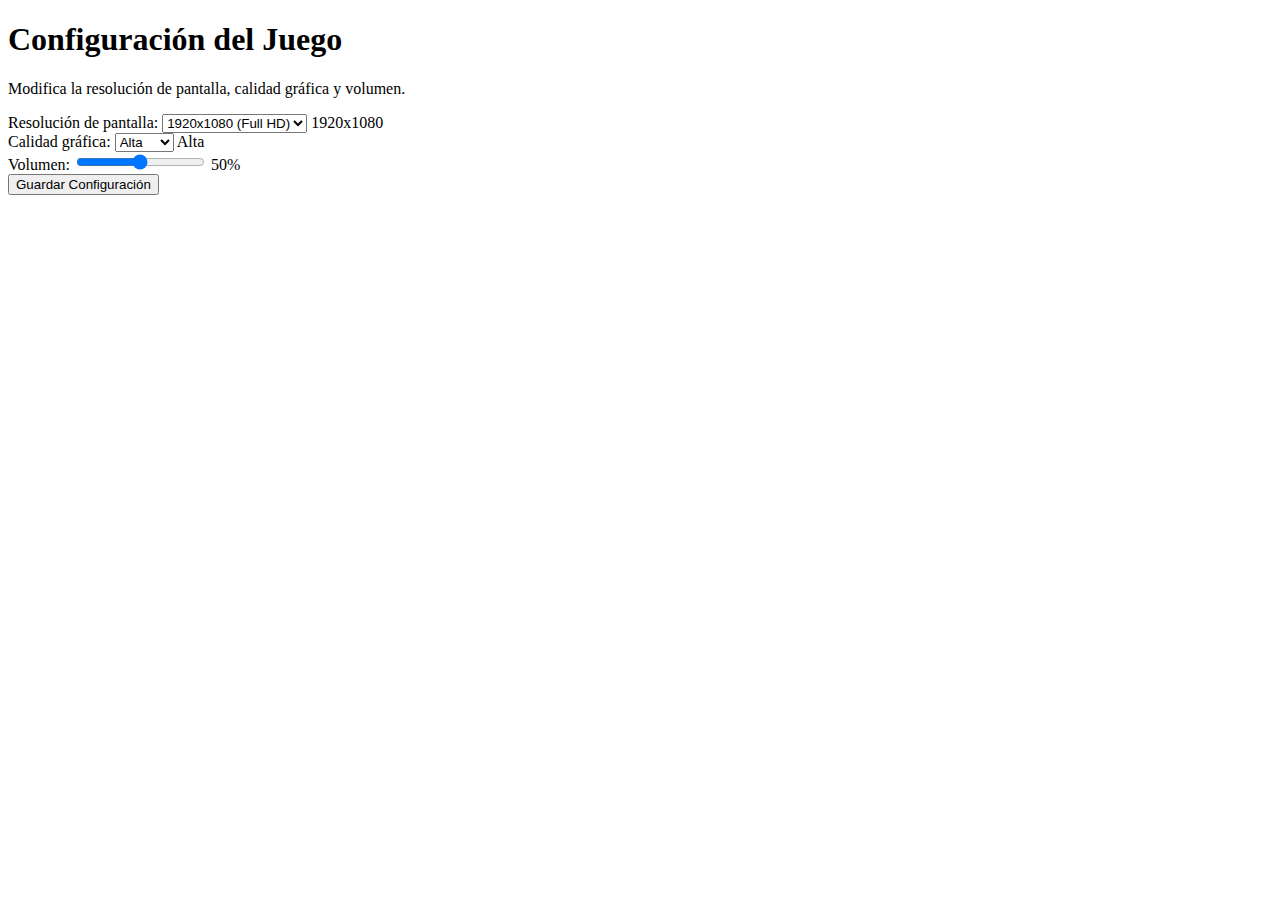
==== configuracion.html @ 0398abdc "Configuracion" ====
<!DOCTYPE html>
<html lang="es">
<head>
    <meta charset="UTF-8">
    <meta name="viewport" content="width=device-width, initial-scale=1.0">
    <title>Configuración</title>
    <link rel="stylesheet" href="css/configuracionHUD">
</head>
<body>
    <div class="container">
        <header>
            <h1>Configuración del Juego</h1>
            <p>Modifica la resolución de pantalla, calidad gráfica y volumen.</p>
        </header>

        <div class="config-options">
            <div class="option">
                <label for="resolution">Resolución de pantalla:</label>
                <select id="resolution" onchange="updateResolution()">
                    <option value="1920x1080">1920x1080 (Full HD)</option>
                    <option value="1280x720">1280x720 (HD)</option>
                    <option value="3840x2160">3840x2160 (4K)</option>
                </select>
                <span id="resolution-value">1920x1080</span>
            </div>

            <div class="option">
                <label for="graphics">Calidad gráfica:</label>
                <select id="graphics" onchange="updateGraphics()">
                    <option value="alta">Alta</option>
                    <option value="media">Media</option>
                    <option value="baja">Baja</option>
                </select>
                <span id="graphics-value">Alta</span>
            </div>

            <div class="option">
                <label for="volume">Volumen:</label>
                <input type="range" id="volume" min="0" max="100" value="50" onchange="updateVolume()">
                <span id="volume-value">50%</span>
            </div>
        </div>

        <button onclick="saveSettings()">Guardar Configuración</button>
    </div>

    <script src="js/configuracion.js"></script>
</body>
</html>
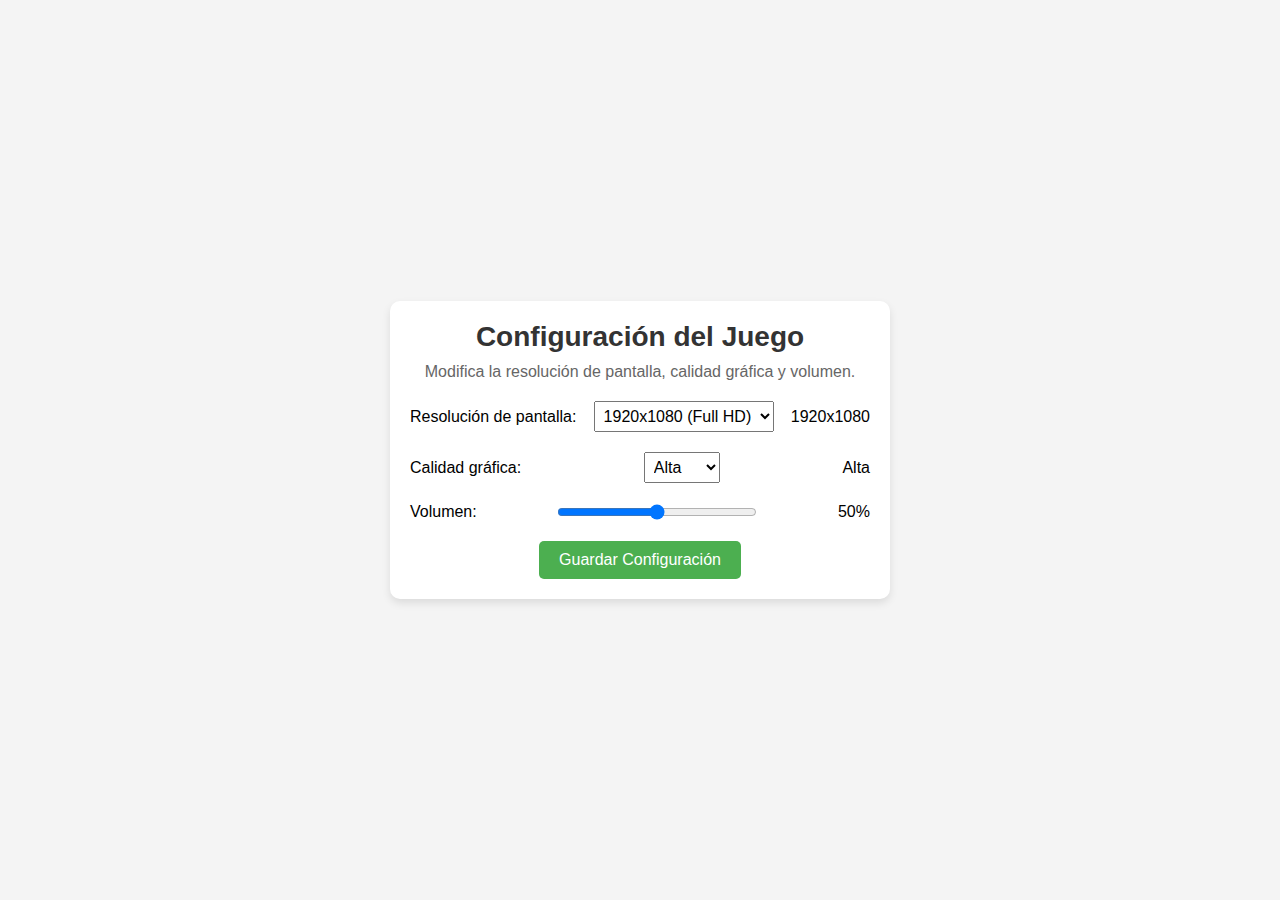
==== commit 962d1d57: "Arreglar error" ====
--- a/configuracion.html
+++ b/configuracion.html
@@ -4,7 +4,7 @@
     <meta charset="UTF-8">
     <meta name="viewport" content="width=device-width, initial-scale=1.0">
     <title>Configuración</title>
-    <link rel="stylesheet" href="css/configuracionHUD">
+    <link rel="stylesheet" href="css/configuracion.css">
 </head>
 <body>
     <div class="container">
--- a/css/configuracion.css
+++ b/css/configuracion.css
@@ -0,0 +1,76 @@
+* {
+    margin: 0;
+    padding: 0;
+    box-sizing: border-box;
+}
+
+body {
+    font-family: Arial, sans-serif;
+    background-color: #f4f4f4;
+    display: flex;
+    justify-content: center;
+    align-items: center;
+    height: 100vh;
+    flex-direction: column;
+}
+
+.container {
+    text-align: center;
+    width: 80%;
+    max-width: 500px;
+    background-color: white;
+    padding: 20px;
+    border-radius: 10px;
+    box-shadow: 0 4px 8px rgba(0, 0, 0, 0.1);
+}
+
+header {
+    margin-bottom: 20px;
+}
+
+h1 {
+    font-size: 28px;
+    color: #333;
+    margin-bottom: 10px;
+}
+
+p {
+    font-size: 16px;
+    color: #666;
+}
+
+.config-options {
+    display: flex;
+    flex-direction: column;
+    gap: 20px;
+}
+
+.option {
+    display: flex;
+    justify-content: space-between;
+    align-items: center;
+}
+
+option, select {
+    padding: 5px;
+    font-size: 16px;
+}
+
+input[type="range"] {
+    width: 200px;
+}
+
+button {
+    margin-top: 20px;
+    padding: 10px 20px;
+    font-size: 16px;
+    background-color: #4CAF50;
+    color: white;
+    border: none;
+    border-radius: 5px;
+    cursor: pointer;
+}
+
+button:hover {
+    background-color: #45a049;
+}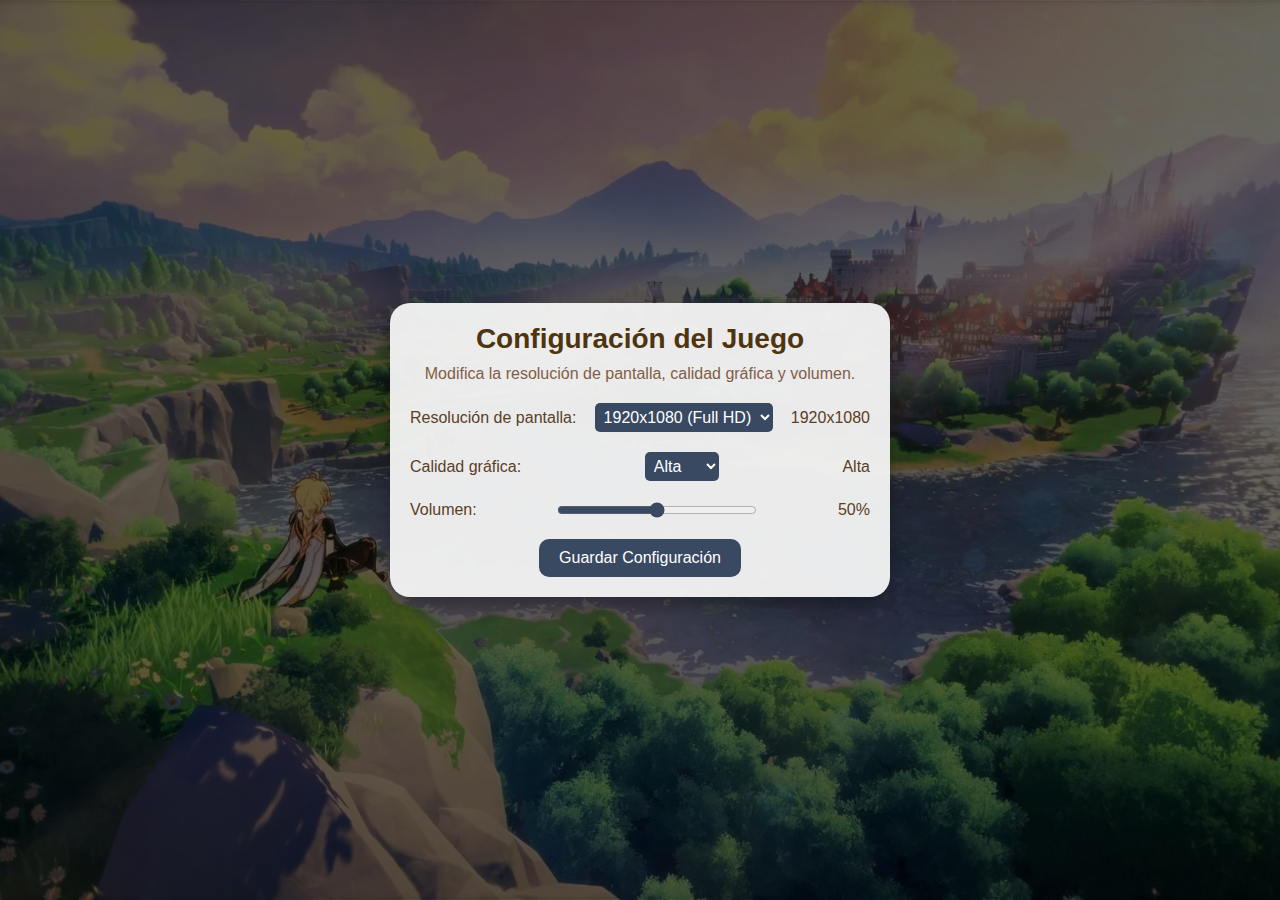
==== commit 611b7a69: "Conf acabada" ====
--- a/configuracion.html
+++ b/configuracion.html
@@ -46,4 +46,4 @@
 
     <script src="js/configuracion.js"></script>
 </body>
-</html>+</html>
--- a/css/configuracion.css
+++ b/css/configuracion.css
@@ -6,22 +6,35 @@
 
 body {
     font-family: Arial, sans-serif;
-    background-color: #f4f4f4;
+    background-image: url('../media/zonas.webp'); /* Fondo estático */
+    background-size: cover;
+    background-attachment: fixed;
+    background-position: center;
+    height: 100vh;
     display: flex;
     justify-content: center;
     align-items: center;
-    height: 100vh;
-    flex-direction: column;
+}
+
+body::before {
+    content: '';
+    position: absolute;
+    top: 0;
+    left: 0;
+    width: 100%;
+    height: 100%;
+    background-color: rgba(0, 0, 0, 0.6); /* Capa oscura */
+    z-index: -1;
 }
 
 .container {
     text-align: center;
     width: 80%;
     max-width: 500px;
-    background-color: white;
+    background-color: rgba(245, 245, 245, 0.95); /* Fondo semi-transparente */
     padding: 20px;
-    border-radius: 10px;
-    box-shadow: 0 4px 8px rgba(0, 0, 0, 0.1);
+    border-radius: 20px;
+    box-shadow: 0 8px 20px rgba(0, 0, 0, 0.3);
 }
 
 header {
@@ -30,13 +43,13 @@
 
 h1 {
     font-size: 28px;
-    color: #333;
+    color: #4f350f; 
     margin-bottom: 10px;
 }
 
 p {
     font-size: 16px;
-    color: #666;
+    color: #815e46; 
 }
 
 .config-options {
@@ -49,28 +62,36 @@
     display: flex;
     justify-content: space-between;
     align-items: center;
+    color: #5b3e26;
 }
 
 option, select {
     padding: 5px;
     font-size: 16px;
+    background-color: #394962; 
+    color: white;
+    border: none;
+    border-radius: 5px;
+    outline: none;
 }
 
 input[type="range"] {
     width: 200px;
+    accent-color: #394962; 
 }
 
 button {
     margin-top: 20px;
     padding: 10px 20px;
     font-size: 16px;
-    background-color: #4CAF50;
+    background-color: #394962; 
     color: white;
     border: none;
-    border-radius: 5px;
+    border-radius: 10px;
     cursor: pointer;
+    transition: background-color 0.3s;
 }
 
 button:hover {
-    background-color: #45a049;
-}+    background-color: #A782E6; /* Lila más claro */
+}
